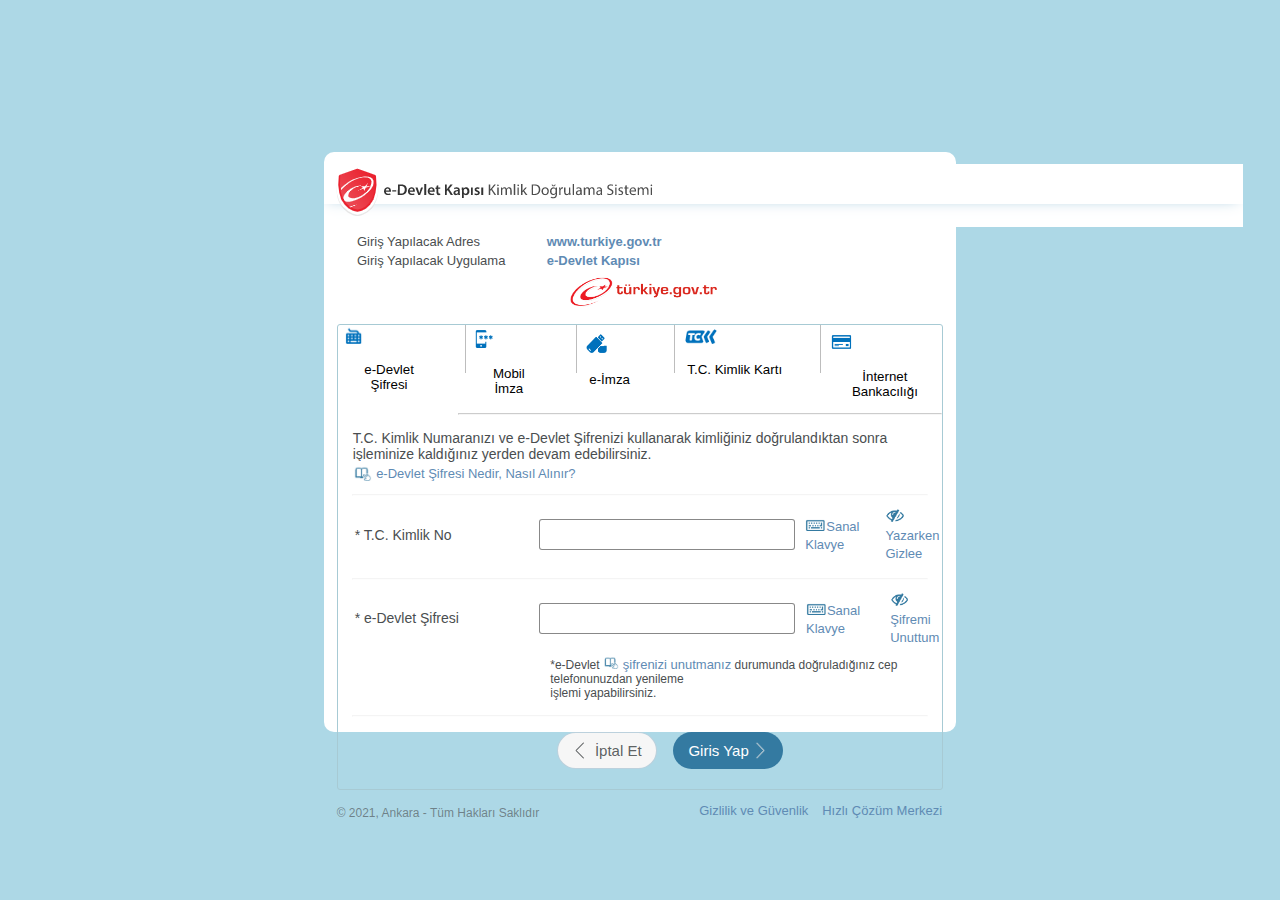
==== e-Devlet/E-Devlet.html @ a9275c67 "e devlet" ====
<!DOCTYPE html> 
<html>
    <head>
        <meta charset="utf-8">
        <title>e-Devlet Kapısı</title>
    </head>
    <style>
        body{
            background-color: lightblue;
        }
        #box{
            width: 50%;
            height: 40%;
            position: center;
            background-color:white;
            position: relative;
            left: 25%;
            transition: 0.25s;
            margin-top: 12%;
            border-radius: 10px;
            height: 580px;
        }
        /* ilk iki satır */
        #box #asd{
            margin-top: 2%;
        }
        #box div #table1{
            display: inline-block;
        }

        #box div #table1 .td1{
            text-align: left;
            padding-left: 31px;
            font-family: sans-serif;
            font-size: 13px;
            color: #4A4E50;
        }
        #box div #table1 .td2{
            text-align: left;
            font-weight:bold;
            font-family: sans-serif;
            padding-left: 10%;
            font-size: 13px;
            color: #5F8BB4;
            width: 200px;
        }
        #box div #govtr{
            padding-left: 39%;
        }
        /* dış çizgi */
        #box #body{
            margin: 2%;
            border: 1px solid rgb(167, 202, 212);
            border-radius:3px;
        }
        /* Üst giriş seçme kısmı */
        #box #body #Giris-sec{
            display: flex;
        }
        #box #body #Giris-sec .nav-item{
            margin-left: 1%;
            padding-right: 5%;
            height: 48px;
            border-right: 1px solid rgba(0, 0, 0, 0.26);
            cursor:pointer ;
        }

        #box #body #Giris-sec .nav-item .icons{
            margin-bottom: -2%;
            cursor:pointer ;
        }
        #box #body #Giris-sec .nav-item .btn1{
            background-color: rgba(173, 216, 230, 0);
            border: 0;
            cursor:pointer ;
            margin: 15px 0px;
        }
        #box #body #Giris-sec .nav-item-last{
            margin-top: 0.5%;
            cursor:pointer ;
            margin-left: 1%;
        }
        #box #body #Giris-sec .nav-item-last .btn1{
            background-color: rgba(173, 216, 230, 0);
            border: 0;
            cursor:pointer ;
            margin: 15px 0px;
        }
        /* Ortak CSS ler */
        #box #body p{
            margin-top: -0.5%;
            padding-left: 15px;
            margin-bottom: -0.1%;
            font-family: sans-serif;
            font-size: 14px;
            color: #4A4E50;
        }
        #box #body a{
            font-family: sans-serif;
            font-size: 13px;
            color: #5F8BB4;
            text-decoration: none;
        }
        .hr2{
            width: 95%;
            align-items: center;
            margin-top: 2%;
            opacity: 0.1;
        }
        #iconKitap{
            padding-left: 15px;
            margin-bottom: -0.5%;
        }
        .td3{
            font-family: sans-serif;
            padding-left: 15px;
            font-size: 14px;
            color: #4A4E50;
            width: 33%;
        }
        .td4 {
            width: 270px;
        }
        .td4 input{
            border: 1px solid rgba(0, 0, 0, 0.466);
            border-radius: 3px;
            height: 27px;
            width: 250px;
            margin-right: 50%;

        }
        .td5{
            width: 120px;
            cursor:pointer ;
        }
        .td6{
            cursor:pointer ;
        }
        .td7{
            width: 31.5%;
        }
        .td8{
            padding-left: 20px;
            font-size: 12px;
            font-family: sans-serif;
            color: #4A4E50;
        }
        .td9{
            width: 26%;
        }
        .Aciklama{
            background-color: #F7FAFC;
            border-style: dashed;
            border-width: 1px;
            border-color: solid rgba(0, 0, 0, 0.479);
            border-radius: 20px;
            margin: 3%;
        }
        .Aciklama ul li {
            padding-right: 3%;
            padding-left: 3%;
            padding-top: 1%;
            font-family: sans-serif;
            font-size: 15px;
            color: #4A4E50;
        }
        .Aciklama ul a {
            font-family: sans-serif;
            color: #0051ff;
            font-size: 15px;
        }
        /* E-Devlet Şifresi */
        #box #body #e-devletSifresi {
            display: "";
        }
        #box #body #e-devletSifresi #hr1{
            margin-top: -0.4%;
            float: right;
            width: 79.8%;
            opacity: 0.5;
        }

        /* Mobil İmza */
        #box #body #mobilImza{
            display: none;
        }

        #box #body #mobilImza #hr1{
            margin-top: -0.4%;
            float: left;
            width: 20%;
            opacity: 0.5; 
        }
        #box #body #mobilImza #hr1-2{
            margin-top: -0.4%;
            float: right;
            width: 62.1%;
            opacity: 0.5; 
        }
        #box #body #mobilImza table tr .td6{
            padding-left: 3px;
            margin-top: 20px;
            width: 400px;
            display: flex;
        }
        #box #body #mobilImza .td6 .radio{
            border: 1px solid rgba(0, 0, 0, 0.336);
            margin-right: 2%;
            height: 24px;
            padding-top: 6px;
            padding-right: 6px;
            font-size: 14px;
            font-family: sans-serif;
        }

        /* E-İmza */
        #box #body #e-imza{
            display: none;
        }
        #box #body #e-imza #hr1{
            margin-top: -0.4%;
            float: left;
            width: 37.5%;
            opacity: 0.5; 
        }
        #box #body #e-imza #hr1-2{
            margin-top: -0.4%;
            float: right;
            width: 46.5%;
            opacity: 0.5; 
        }

        #box #body #e-imza .Aciklama ul #dikkat {
            color: #dd0e0e;
        }

        /* Kimlik Kart */
        #box #body #kimlikKart{
            display: none;
        }
        #box #body #kimlikKart #hr1{
            margin-top: -0.4%;
            float: left;
            width: 53%;
            opacity: 0.5; 
        }
        #box #body #kimlikKart #hr1-2{
            margin-top: -0.4%;
            float: right;
            width: 23.5%;
            opacity: 0.5; 
        }


        /* İnternet Banka */
        #box #body #internetBanka{
            display: none;
        }
        #box #body #internetBanka #hr1{
            margin-top: -0.4%;
            float: left;
            width: 76%;
            opacity: 0.5; 
        }
        /* Butonlar */
        #box #body #buttons{
            display: flex;
            margin-left: 35%;
            padding-bottom: 2%;
        }
        #box #body #buttons #iptal{
            background-color: #F6F6F6 ;
            color: rgba(74,78,80,.9);
            border-radius: 45px;
            font-weight: 400;
            width: 100px;
            height: 37px;
            font-size: 15px;
            border: 1px rgba(52,122,161,.3) solid;
            display: flex;
            align-items: center;
            justify-content: center;
            margin:2%;
        }
        #box #body #buttons #girisYap{
            background-color: #347AA1;
            color: white;
            border-radius: 45px;
            font-weight: 400;
            width: 110px;
            height: 37px;
            font-size: 15px;
            border: 1px rgba(52,122,161,.3) solid;
            display: flex;
            align-items: center;
            justify-content: center;
            margin:2%;
        }
        /* Buton alt kısmı */
        #box #alt span{
            font-size: 12px;
            font-family: sans-serif;
            color: #4a4e509f;
            padding-left: 2%;
        }
        #box #alt{
            display: flex;
            display: inline-block;
            width: 100%;
            
        }
        #box #alt a{
            float: right;
            margin-right: 2.2%;
            text-decoration: none;
            font-family: sans-serif;
            font-size: 13px;
            color: #5F8BB4;
        }
        .banklist {
            display: flex;
            align-items: center;
            flex-wrap: wrap;
            padding-left: 3%;
            padding-right: 3%;
            justify-content: center;
        }
        .banklist  .logo{
            margin-left: 2%;
            margin-bottom: 2%;
            width: 80px;
            border: 1px solid rgba(0, 0, 0, 0.164);
            height: 45px;
            padding: 1%;
            display: flex;
            align-items: center;
            justify-content: center;
        }
    </style>
    <body >
        <div id="box">
            <img src="asd.PNG" alt="" id="asd">
            <div >
                <table id="table1">
                    <tr>
                        <td class="td1">
                            Giriş Yapılacak Adres
                        </td>
                        <td class="td2">
                            www.turkiye.gov.tr
                        </td>
                    </tr>
                    <tr>
                        <td class="td1">
                             Giriş Yapılacak Uygulama
                            
                        </td >
                        <td class="td2">
                            e-Devlet Kapısı
                        </td>
                    </tr>
                </table>
                <img src="govtr.png" alt="" height="32px" width="150" id="govtr">
                
            </div>
            
            <div id="body">
                <div id="Giris-sec">
                    <div class="nav-item" onclick="edevlet()">
                        <img class="icons" src="klavye.PNG" alt="" height="19px">
                        <button class="btn1" >e-Devlet Şifresi</button>
                    </div>
                    <div class="nav-item" onclick="mobilImza()">
                        <img class="icons" src="telefon.PNG" alt="" height="23px">
                        <button class="btn1">Mobil İmza</button>
                    </div>
                    <div class="nav-item" onclick="eimza()">
                        <img class="icons" src="usb.PNG" alt="" height="28px">
                        <button class="btn1">e-İmza</button>
                    </div>
                    <div class="nav-item" onclick="kimlikKart()">
                        <img class="icons" src="tc.PNG" alt="" height="19px">
                        <button class="btn1">T.C. Kimlik Kartı</button>
                    </div>
                    <div class="nav-item-last" onclick="internetBanka()">
                        <img class="icons" src="kart.PNG" alt="" height="21px">
                        <button class="btn1">İnternet Bankacılığı</button>
                    </div>
                </div>
                <div id="e-devletSifresi">
                    <div>
                        <hr id="hr1">
                        <br>
                    </div>
                    <p>T.C. Kimlik Numaranızı ve e-Devlet Şifrenizi kullanarak kimliğiniz doğrulandıktan sonra işleminize kaldığınız yerden devam edebilirsiniz.</p>
                    <img src="kitap.PNG" alt="" height="20px" id="iconKitap">
                    <a >e-Devlet Şifresi Nedir, Nasıl Alınır?</a>
                    <br><hr class="hr2">
                    <table>
                        <tr>
                            <td class="td3">
                                * T.C. Kimlik No
                            </td>
                            <td class="td4">
                                <input type="text" class="gizle1">
                            </td>
                            <td class="td5">
                                <a ><img src="keyboard.PNG" alt=""  height="15px">Sanal Klavye</a>
                            </td>
                            <td class="td6">
                                <a onclick="gizle1()"><img src="gizle.PNG" alt=""  height="15px">Yazarken Gizlee </a>
                            </td>
                        </tr>
                    </table>
                    <hr class="hr2">
                    <table>
                        <tr>
                            <td class="td3">
                                * e-Devlet Şifresi
                            </td>
                            <td class="td4">
                                <input type="text">
                            </td>
                            <td class="td5">
                                <a ><img src="keyboard.PNG" alt=""  height="15px">Sanal Klavye</a>
                            </td>
                            <td class="td6">
                                <a ><img src="gizle.PNG" alt=""  height="15px">Şifremi Unuttum</a>
                            </td>
                        </tr>
                    </table>
                    <table>
                        <tr>
                            <td class="td7"></td>
                            <td class="td8">*e-Devlet <img src="kitap.PNG" alt="" height="17px"> <a >şifrenizi unutmanız</a>  durumunda doğruladığınız cep telefonunuzdan yenileme <br>
                                 işlemi yapabilirsiniz.</td>
                        </tr>
                    </table>
                </div>
                <div id="mobilImza">
                    <div>
                        <hr id="hr1">
                        <hr id="hr1-2">
                        <br>
                    </div>
                    <p>Cep telefonunuz ve hattınıza kayıtlı mobil imzanız ile kimliğiniz doğrulandıktan sonra işleminize kaldığınız yerden devam edebilirsiniz. Eğer 
                        farklı bir yöntem ile kimlik doğrulaması yapmak istiyorsanız, yukarıda bulunan diğer 
                        seçenekleri kullanarak da sisteme giriş yapabilirsiniz.</p>
                    <img src="kitap.PNG" alt="" height="20px" id="iconKitap">
                    <a >Mobil İmza Nedir, Nasıl Alınır?</a>
                    <br><hr class="hr2">
                    <table>
                        <tr>
                            <td class="td3">
                                * T.C. Kimlik No
                            </td>
                            <td class="td4">
                                <input type="text" class="gizle2">
                            </td>
                            <td class="td5">
                                <a onclick="gizle2()"><img src="gizle.PNG" alt=""  height="15px"> Yazarken Gizle</a>
                            </td>
                        </tr>
                    </table>
                    <hr class="hr2">
                    <table>
                        <tr>
                            <td class="td3">
                                * e-Devlet Şifresi
                            </td>
                            <td class="td4">
                                <input type="text">
                            </td>
                            <td class="td5"> </td>
                        </tr>
                    </table>
                    <table>
                        <tr>
                            <td class="td9"></td>
                            <td class="td8">Mobil imzanın tanımlı olduğu,10 haneli cep telefonu numaranızı giriniz <b>Örn</b>:5XXXXXXXXX</td>
                        </tr>
                    </table>
                    <hr class="hr2">
                    <table>
                        <tr>
                            <td class="td3">* GSM Operatörünüz</td>
                            <td class="td6">
                                <div class="radio">
                                    <input type="radio" >
                                    <label >Türk Telekom</label>
                                </div>
                                <div class="radio">
                                    <input type="radio" >
                                    <label >Turkcell</label>
                                </div>
                                <div class="radio">
                                    <input type="radio" >
                                    <label >Vodafone</label>
                                </div>
                            </td>
                        </tr>
                        <tr>
                            <td class="td3"></td>
                            <td class=td8> Hattınızın hizmet aldığı GSM operatörünü seçiniz.</td>
                        </tr>
                    </table>
                </div>
                <div id="e-imza">
                    <div>
                        <hr id="hr1">
                        <hr id="hr1-2">
                        <br>
                    </div>
                    <p>Elektronik İmzanız ile eşleşen kimlik numaranızı girdikten sonra işleminize devam edebilirsiniz. Eğer farklı bir yöntem ile kimlik doğrulaması
                         yapmak istiyorsanız, yukarıda bulunan diğer seçenekleri kullanarak da sisteme giriş yapabilirsiniz.
                        seçenekleri kullanarak da sisteme giriş yapabilirsiniz.</p><br>
                    <img src="kitap.PNG" alt="" height="20px" id="iconKitap">
                    <a >Elektronik İmza Nedir, Nasıl Alınır?</a><br><br>
                    <img src="kitap.PNG" alt="" height="20px" id="iconKitap">
                    <a >E-İmza Uygulaması ile Nasıl Giriş Yapılır?</a>

                    <br><hr class="hr2">
                    <div class="Aciklama">
                        <ul>
                            <li>Aşağıdaki alana kimlik numaranızı yazınız.</li>
                            <li>Masaüstünüzde bulunan e-imza uygulamasını açınız ve ekrandaki işlem kodunu giriniz. ( e-Devlet Kapısı e-İmza 
                                Uygulaması'nı bilgisayarınıza indirmelisiniz. Uygulamayı indirmek için <a href="">tıklayınız</a>. Daha önce indirdiyseniz tekrar 
                                indirmenize gerek yoktur.)</li>
                            <li id="dikkat">Eğer uygulamayı indirmede sorun yaşıyor ya da bağlantı hatası alıyorsanız linkteki dosyayı indiriniz. Dosyayı indirmek için <a href="">tıklayınız.</a> </li>
                            <li>İmzalama işlemini gerçekleştiriniz.</li>
                        </ul>
                    </div>
                    <table>
                        <tr>
                            <td class="td3">
                                * T.C. Kimlik No
                            </td>
                            <td class="td4">
                                <input type="text" class="gizle3">
                            </td>
                            <td class="td5">
                                <a onclick="gizle3()"><img src="gizle.PNG" alt=""  height="15px"> Yazarken Gizle</a>
                            </td>
                        </tr>
                    </table>
                </div>
                <div id="kimlikKart">
                    <div>
                        <hr id="hr1">
                        <hr id="hr1-2">
                        <br>
                    </div>
                    <p>Kimlik numaranızı girdikten sonra işleminize devam edebilirsiniz. Eğer farklı bir yöntem ile kimlik doğrulaması yapmak istiyorsanız, yukarıda
                         bulunan diğer seçenekleri kullanarak da sisteme giriş yapabilirsiniz.</p>
                    <img src="kitap.PNG" alt="" height="20px" id="iconKitap">
                    <a >Elektronik İmza Nedir, Nasıl Alınır?</a>

                    <hr class="hr2">
                    <div class="Aciklama">
                        <ul>
                            <li>Aşağıdaki alana kimlik numaranızı yazınız.</li>
                            <li>Masaüstünüzde bulunan Kimlik Kartı uygulamasını açınız ve ekrandaki işlem kodunu giriniz. ( e-Devlet Kapısı Kimlik Kartı
                                Uygulaması'nı bilgisayarınıza indirmelisiniz. Uygulamayı indirmek için <a href="">tıklayınız</a>. Daha önce indirdiyseniz tekrar 
                                indirmenize gerek yoktur.)</li>
                            <li>Kimlik kartı doğrulama işlemini gerçekleştiriniz.</li>
                        </ul>
                    </div>
                    <table>
                        <tr>
                            <td class="td3">
                                * T.C. Kimlik No
                            </td>
                            <td class="td4">
                                <input type="text" class="gizle4">
                            </td>
                            <td class="td5">
                                <a onclick="gizle4()"><img src="gizle.PNG" alt=""  height="15px"> Yazarken Gizle</a>
                            </td>
                        </tr>
                    </table>
                </div>
                <div id="internetBanka">
                    <div>
                        <hr id="hr1">
                        <br>
                    </div>
                    <p >Aşağıdaki bankaların İnternet şubeleri aracılığı ile başka bir şifreye ihtiyaç duymadan, güvenli bir şekilde e-Devlet Kapısı'na giriş yapabilirsiniz. 
                        Bunun için aşağıdaki listeden İnternet bankacılığı kullanıcı hesabınız bulunan bankayı seçmeniz ve İnternet bankacılığı kullanıcı bilgileriniz ile 
                        giriş yapmanız yeterlidir.</p>

                    <hr class="hr2">
                    <div class="banklist">
                        <div class="logo">
                            <img src="https://cdn.e-devlet.gov.tr/themes/ankara/images/logos/external/0046.png" width="64px">
                        </div>
                        <div class="logo">
                            <img src="https://cdn.e-devlet.gov.tr/themes/ankara/images/logos/external/0203.png" width="64px">
                        </div>
                        <div class="logo">
                            <img src="https://cdn.e-devlet.gov.tr/themes/ankara/images/logos/external/0135.png" width="64px">
                        </div>
                        <div class="logo">
                            <img src="https://cdn.e-devlet.gov.tr/themes/ankara/images/logos/external/0125.png" width="64px">
                        </div>
                        <div class="logo">
                            <img src="https://cdn.e-devlet.gov.tr/themes/ankara/images/logos/external/0134.png" width="64px">
                        </div>
                        <div class="logo">
                            <img src="https://cdn.e-devlet.gov.tr/themes/ankara/images/logos/external/0211.png" width="64px">
                        </div>
                        <div class="logo">
                            <img src="https://cdn.e-devlet.gov.tr/themes/ankara/images/logos/external/0103.png" width="64px">
                        </div> <br>

                        <div class="logo">
                            <img src="https://cdn.e-devlet.gov.tr/themes/ankara/images/logos/external/0111.png" width="64px">
                        </div>
                        <div class="logo">
                            <img src="https://cdn.e-devlet.gov.tr/themes/ankara/images/logos/external/0062.png" width="64px">
                        </div>
                        <div class="logo">
                            <img src="https://cdn.e-devlet.gov.tr/themes/ankara/images/logos/external/0012.png" width="64px">
                        </div>
                        <div class="logo">
                            <img src="https://cdn.e-devlet.gov.tr/themes/ankara/images/logos/external/0123.png" width="64px">
                        </div>
                        <div class="logo">
                            <img src="https://cdn.e-devlet.gov.tr/themes/ankara/images/logos/external/0099.png" width="64px">
                        </div>
                        <div class="logo">
                            <img src="https://cdn.e-devlet.gov.tr/themes/ankara/images/logos/external/0205.png" width="64px">
                        </div>
                        <div class="logo">
                            <img src="https://cdn.e-devlet.gov.tr/themes/ankara/images/logos/external/0146.png" width="64px">
                        </div> <br>

                        <div class="logo">
                            <img src="https://cdn.e-devlet.gov.tr/themes/ankara/images/logos/external/0059.png" width="64px">
                        </div>
                        <div class="logo">
                            <img src="https://cdn.e-devlet.gov.tr/themes/ankara/images/logos/external/0032.png" width="64px">
                        </div>
                        <div class="logo">
                            <img src="https://cdn.e-devlet.gov.tr/themes/ankara/images/logos/external/0206.png" width="64px">
                        </div>
                        <div class="logo">
                            <img src="https://cdn.e-devlet.gov.tr/themes/ankara/images/logos/external/0064.png" width="64px">
                        </div>
                        <div class="logo">
                            <img src="https://cdn.e-devlet.gov.tr/themes/ankara/images/logos/external/0015.png" width="64px">
                        </div>
                        <div class="logo">
                            <img src="https://cdn.e-devlet.gov.tr/themes/ankara/images/logos/external/0210.png" width="64px">
                        </div>
                        <div class="logo">
                            <img src="https://cdn.e-devlet.gov.tr/themes/ankara/images/logos/external/0067.png" width="64px">
                        </div> <br>

                        <div class="logo">
                            <img src="https://cdn.e-devlet.gov.tr/themes/ankara/images/logos/external/0010.png" width="64px">
                        </div>
                        <div class="logo">
                            <img src="https://cdn.e-devlet.gov.tr/themes/ankara/images/logos/external/0209.png" width="64px">
                        </div>
                    </div>   
                </div>
                <hr class="hr2">
            <div id="buttons"> 
                    
                <button id="iptal"> <img src="arrowl.png" alt="" height="17px" >İptal Et</button>
                <button id="girisYap"> Giris Yap <img src="arrowr.png" alt="" height="17px"></button>
            </div>
            </div>
            <div id="alt">
                <span>© 2021, Ankara - Tüm Hakları Saklıdır</span>
                <a >Hızlı Çözüm Merkezi</a>
                <a >Gizlilik ve Güvenlik</a>
            </div>
        </div>

        <script>
            function edevlet(){
                document.querySelector('#e-devletSifresi').style.display="block";
                document.querySelector('#kimlikKart').style.display="none";
                document.querySelector('#buttons').style.display="";
                document.querySelector('#internetBanka').style.display="none";
                document.querySelector('#mobilImza').style.display="none";
                document.querySelector('#e-imza').style.display="none";
                document.querySelector('#box').style.height="580px";
                document.querySelector('#box').style.marginTop="12%";

            }
            function mobilImza(){
                document.querySelector('#mobilImza').style.display="block";
                document.querySelector('#internetBanka').style.display="none";
                document.querySelector('#buttons').style.display="";
                document.querySelector('#kimlikKart').style.display="none";
                document.querySelector('#e-imza').style.display="none";
                document.querySelector('#e-devletSifresi').style.display="none";
                document.querySelector('#box').style.height="675px";
                document.querySelector('#box').style.marginTop="10%";
            }
            function eimza(){
                document.querySelector('#e-imza').style.display="block";
                document.querySelector('#internetBanka').style.display="none";
                document.querySelector('#buttons').style.display="";
                document.querySelector('#mobilImza').style.display="none";
                document.querySelector('#kimlikKart').style.display="none";
                document.querySelector('#e-devletSifresi').style.display="none";
                document.querySelector('#box').style.height="790px";
                document.querySelector('#box').style.marginTop="5%";
            }
            function kimlikKart(){
                document.querySelector('#kimlikKart').style.display="block";
                document.querySelector('#internetBanka').style.display="none";
                document.querySelector('#buttons').style.display="";
                document.querySelector('#e-imza').style.display="none";
                document.querySelector('#mobilImza').style.display="none";
                document.querySelector('#e-devletSifresi').style.display="none";
                document.querySelector('#box').style.height="680px";
                document.querySelector('#box').style.marginTop="10%";
            }
            function internetBanka(){
                document.querySelector('#internetBanka').style.display="block";
                document.querySelector('#buttons').style.display="none";
                document.querySelector('#kimlikKart').style.display="none";
                document.querySelector('#e-imza').style.display="none";
                document.querySelector('#mobilImza').style.display="none";
                document.querySelector('#e-devletSifresi').style.display="none";
                document.querySelector('#box').style.height="690px";
                document.querySelector('#box').style.marginTop="10%";
            }
            function gizle1(){
                document.querySelector('.gizle1').type="password";
            }
            function gizle2(){
                document.querySelector('.gizle2').type="password";
            }
            function gizle3(){
                document.querySelector('.gizle3').type="password";
            }
            function gizle4(){
                document.querySelector('.gizle4').type="password";
            }
            function gizle5(){
                document.querySelector('.gizle5').type="password";
            }
        </script>
    </body>
</html>
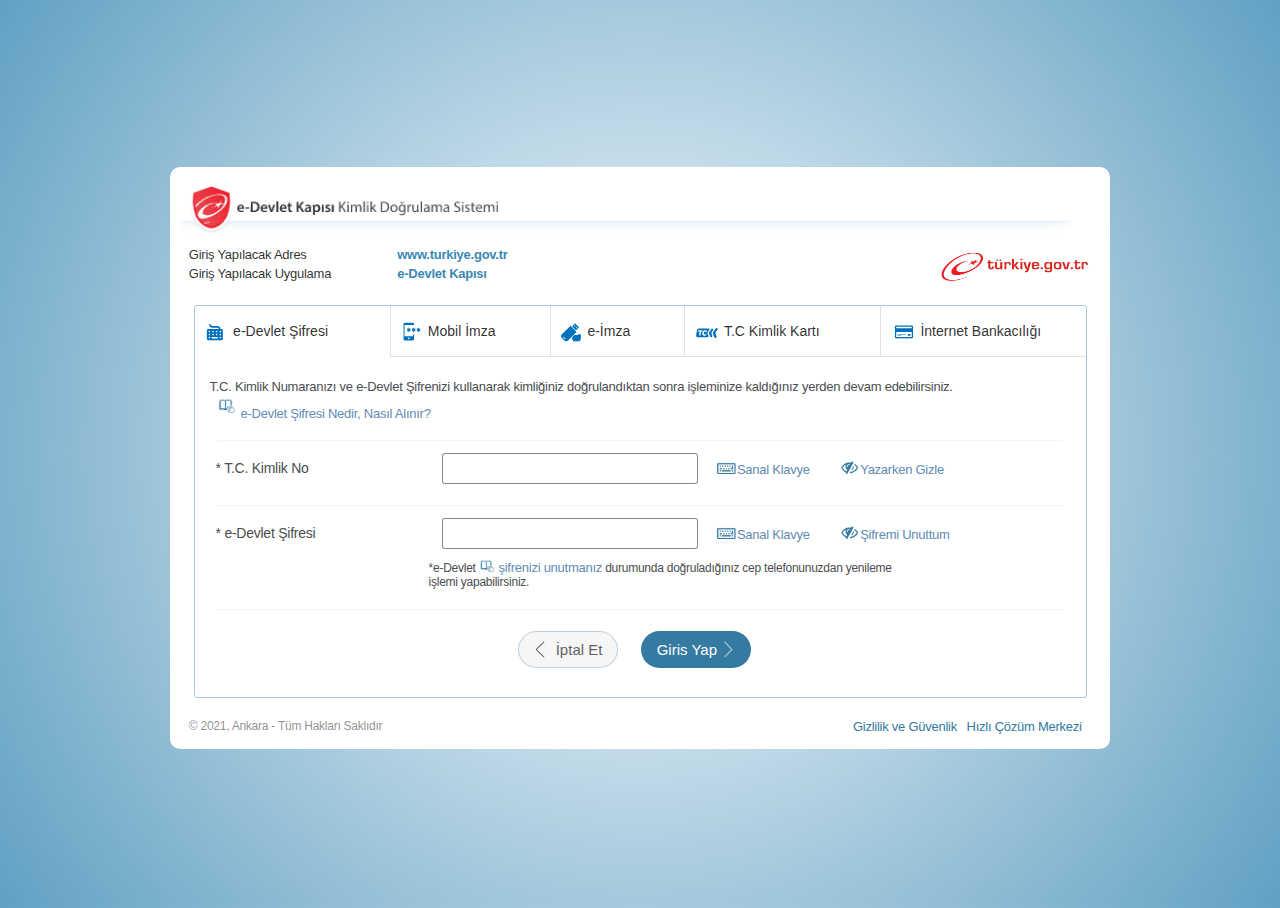
==== commit 072d4904: "S" ====
--- a/e-Devlet/E-Devlet.html
+++ b/e-Devlet/E-Devlet.html
@@ -3,100 +3,171 @@
     <head>
         <meta charset="utf-8">
         <title>e-Devlet Kapısı</title>
+        <link href="https://cdn.jsdelivr.net/npm/bootstrap@5.0.2/dist/css/bootstrap.min.css" rel="stylesheet" integrity="sha384-EVSTQN3/azprG1Anm3QDgpJLIm9Nao0Yz1ztcQTwFspd3yD65VohhpuuCOmLASjC" crossorigin="anonymous">
+        <script src="https://cdn.jsdelivr.net/npm/bootstrap@5.0.2/dist/js/bootstrap.bundle.min.js" integrity="sha384-MrcW6ZMFYlzcLA8Nl+NtUVF0sA7MsXsP1UyJoMp4YLEuNSfAP+JcXn/tWtIaxVXM" crossorigin="anonymous"></script>
+        <script src="https://cdn.jsdelivr.net/npm/bootstrap@5.0.2/dist/js/bootstrap.min.js" integrity="sha384-cVKIPhGWiC2Al4u+LWgxfKTRIcfu0JTxR+EQDz/bgldoEyl4H0zUF0QKbrJ0EcQF" crossorigin="anonymous"></script>
+        <script src="https://cdn.jsdelivr.net/npm/@popperjs/core@2.9.2/dist/umd/popper.min.js" integrity="sha384-IQsoLXl5PILFhosVNubq5LC7Qb9DXgDA9i+tQ8Zj3iwWAwPtgFTxbJ8NT4GN1R8p" crossorigin="anonymous"></script>
+        <script src="https://code.jquery.com/jquery-3.6.0.min.js" integrity="sha256-/xUj+3OJU5yExlq6GSYGSHk7tPXikynS7ogEvDej/m4=" crossorigin="anonymous"></script>
     </head>
     <style>
+        html{
+            height: 100%;
+            font-family: 'Open Sans',sans-serif;
+        }
+
         body{
-            background-color: lightblue;
-        }
+            background: radial-gradient(circle farthest-corner at center,rgba(58,137,180,0) 0,rgba(58,137,180,.8) 100%),#FFF;
+            height: 100%;
+            display: flex;
+            justify-content: center;
+            align-items: center;
+            text-rendering: optimizeLegibility;
+            text-shadow: rgb(0 0 0 / 1%) 0 0 1px;
+            font-family: 'Open Sans',sans-serif;
+            letter-spacing: -.25px;
+         }
         #box{
-            width: 50%;
-            height: 40%;
-            position: center;
+            width: 940px;
             background-color:white;
-            position: relative;
-            left: 25%;
-            transition: 0.25s;
-            margin-top: 12%;
             border-radius: 10px;
-            height: 580px;
         }
         /* ilk iki satır */
         #box #asd{
-            margin-top: 2%;
-        }
-        #box div #table1{
-            display: inline-block;
-        }
-
-        #box div #table1 .td1{
-            text-align: left;
-            padding-left: 31px;
-            font-family: sans-serif;
+            width: 95%;
+            margin: 1.5% 2% 0% 1%;
+        }
+        #box #header {
+            margin: 0 2% 2% 2%;
+            display: flex;
+            justify-content: space-between;
+            align-items: center;
+        }
+        #box #header dl{
             font-size: 13px;
-            color: #4A4E50;
-        }
-        #box div #table1 .td2{
-            text-align: left;
-            font-weight:bold;
-            font-family: sans-serif;
-            padding-left: 10%;
+            margin: 0;
+            width: 70%;
+            
+        }
+        #box #header dl dt{
+            border: none;
+            margin: 0;
+            padding: 0;
+            list-style: none;
+            display: block;
+            -webkit-box-sizing: border-box;
+            box-sizing: border-box;
             font-size: 13px;
-            color: #5F8BB4;
-            width: 200px;
-        }
-        #box div #govtr{
-            padding-left: 39%;
+            color: rgba(0, 0, 0, 0.822);
+            white-space: nowrap;
+            overflow: hidden;
+            -o-text-overflow: ellipsis;
+            text-overflow: ellipsis;
+            float: left;
+            width: 33%;
+            font-weight:normal;
+        }
+        #box #header dl dd{
+            font-family: 'Open Sans',sans-serif;
+            border: none;
+            margin: 0;
+            padding: 0;
+            font-weight: 550;
+            list-style: none;
+            display: block;
+            -webkit-box-sizing: border-box;
+            box-sizing: border-box;
+            height: 1.5em;
+            float: left;
+            width: 66%;
+            color: #3a89b4;
+        }
+        #box #header dl dd a{
+            color: #3a89b4;
+            text-decoration: none;
+
+        }
+        #box #header #govtr{
+            float: right;
         }
         /* dış çizgi */
         #box #body{
-            margin: 2%;
+            margin: 2% 2.5% 0.75% 2.5%;
             border: 1px solid rgb(167, 202, 212);
             border-radius:3px;
         }
         /* Üst giriş seçme kısmı */
         #box #body #Giris-sec{
             display: flex;
-        }
-        #box #body #Giris-sec .nav-item{
-            margin-left: 1%;
-            padding-right: 5%;
-            height: 48px;
-            border-right: 1px solid rgba(0, 0, 0, 0.26);
-            cursor:pointer ;
-        }
-
-        #box #body #Giris-sec .nav-item .icons{
-            margin-bottom: -2%;
-            cursor:pointer ;
-        }
-        #box #body #Giris-sec .nav-item .btn1{
-            background-color: rgba(173, 216, 230, 0);
-            border: 0;
-            cursor:pointer ;
-            margin: 15px 0px;
-        }
-        #box #body #Giris-sec .nav-item-last{
-            margin-top: 0.5%;
-            cursor:pointer ;
-            margin-left: 1%;
-        }
-        #box #body #Giris-sec .nav-item-last .btn1{
-            background-color: rgba(173, 216, 230, 0);
-            border: 0;
-            cursor:pointer ;
-            margin: 15px 0px;
+            width: 100%;
+            margin-bottom: 3%;
+        }
+        #box #body #Giris-sec div{
+            width: calc(100% / 5);
+            border-right: 1px solid rgba(0, 0, 0, 0.116);
+            border-bottom: 1px solid rgba(0, 0, 0, 0.116);
+            padding: 1% 0;
+            font-style: inherit;
+            cursor: pointer;
+        }
+
+        #box #body #Giris-sec .password{
+            width: 22%;
+            border-bottom: none;
+        }
+        #box #body #Giris-sec .signature{
+            width: 18%;
+        }
+        #box #body #Giris-sec .e-signature{
+            width: 15%;
+        }
+        #box #body #Giris-sec .tc{
+            width: 22%;
+        }
+        #box #body #Giris-sec .bank{
+            width: 23%;
+            border-right: none;
+        }
+        #box #body #Giris-sec div button{
+            padding: 0 0 0 4%;
+            border: none;
+            background-color: transparent;
+            cursor: pointer;
+
+        }
+        #box #body #Giris-sec span{
+            font-family: 'Open Sans',sans-serif;
+            font-size: 14px;
+            color: rgba(0, 0, 0, 0.822);
+            display: block;
+            padding: .60em .66em .60em 2.2em;
+            background-size: 2em auto;
+            background-repeat: no-repeat;
+            background-image: url(auth-methods.20.svg);
+        }
+        #box #body #Giris-sec .imgpassword{
+            background-position: left 10px;
+        }
+        #box #body #Giris-sec .mbutton{
+            background-position: 1px -36px;
+        }
+        #box #body #Giris-sec .ebutton{
+            background-position: left -79px;
+        }
+        #box #body #Giris-sec .kbutton{
+            background-position: left -126px;
+        }
+        #box #body #Giris-sec .ibutton{
+            background-position: left -171px;
         }
         /* Ortak CSS ler */
         #box #body p{
+            font-size: 13px;
             margin-top: -0.5%;
             padding-left: 15px;
             margin-bottom: -0.1%;
-            font-family: sans-serif;
-            font-size: 14px;
             color: #4A4E50;
         }
         #box #body a{
-            font-family: sans-serif;
             font-size: 13px;
             color: #5F8BB4;
             text-decoration: none;
@@ -108,17 +179,16 @@
             opacity: 0.1;
         }
         #iconKitap{
-            padding-left: 15px;
-            margin-bottom: -0.5%;
+            padding-left: 2.5%;
+            margin-bottom: 0.5%;
         }
         .td3{
-            font-family: sans-serif;
-            padding-left: 15px;
+            padding-left: 2.5%;
             font-size: 14px;
             color: #4A4E50;
-            width: 33%;
-        }
-        .td4 {
+            width: 32%;
+        }
+        .td4{
             width: 270px;
         }
         .td4 input{
@@ -126,8 +196,6 @@
             border-radius: 3px;
             height: 27px;
             width: 250px;
-            margin-right: 50%;
-
         }
         .td5{
             width: 120px;
@@ -135,18 +203,17 @@
         }
         .td6{
             cursor:pointer ;
+            width: 16%;
         }
         .td7{
-            width: 31.5%;
+            width: 33%;
         }
         .td8{
-            padding-left: 20px;
             font-size: 12px;
-            font-family: sans-serif;
             color: #4A4E50;
         }
         .td9{
-            width: 26%;
+            width: 28%;
         }
         .Aciklama{
             background-color: #F7FAFC;
@@ -157,17 +224,18 @@
             margin: 3%;
         }
         .Aciklama ul li {
+            font-family: 'Open Sans',sans-serif;
+            font-size: 13px;
             padding-right: 3%;
             padding-left: 3%;
             padding-top: 1%;
-            font-family: sans-serif;
             font-size: 15px;
             color: #4A4E50;
         }
-        .Aciklama ul a {
-            font-family: sans-serif;
+        .Aciklama ul u {
             color: #0051ff;
             font-size: 15px;
+            cursor: pointer;
         }
         /* E-Devlet Şifresi */
         #box #body #e-devletSifresi {
@@ -206,11 +274,11 @@
         #box #body #mobilImza .td6 .radio{
             border: 1px solid rgba(0, 0, 0, 0.336);
             margin-right: 2%;
-            height: 24px;
-            padding-top: 6px;
-            padding-right: 6px;
+            height: 35px;
+            padding: 1.5%;
             font-size: 14px;
-            font-family: sans-serif;
+            border: 1px solid rgba(0, 0, 0, 0.089);
+            border-radius: 3px;
         }
 
         /* E-İmza */
@@ -281,41 +349,57 @@
             align-items: center;
             justify-content: center;
             margin:2%;
+            cursor: pointer;
+        }
+        #box #body #buttons #iptal:hover{
+            background-color: #fafafa ;
         }
         #box #body #buttons #girisYap{
             background-color: #347AA1;
-            color: white;
             border-radius: 45px;
-            font-weight: 400;
             width: 110px;
             height: 37px;
-            font-size: 15px;
             border: 1px rgba(52,122,161,.3) solid;
             display: flex;
             align-items: center;
             justify-content: center;
             margin:2%;
+            cursor: pointer;
+        }
+        #box #body #buttons #girisYap #giris{
+            padding: 0;
+            margin: 0;
+            color: white;
+            font-size: 15px;
+            color: white;
+            font-weight: 400;
+        }
+        #box #body #buttons #girisYap:hover{
+            background-color: #3c87af;
         }
         /* Buton alt kısmı */
-        #box #alt span{
+        #box #alt p{
+            width: 50%;
+            margin: 0;
             font-size: 12px;
-            font-family: sans-serif;
             color: #4a4e509f;
-            padding-left: 2%;
         }
         #box #alt{
             display: flex;
-            display: inline-block;
             width: 100%;
-            
+            padding: 1.5% 0;
+            justify-content: center;
+        }
+        #box #alt #links{
+            float: right;
+            width: 46%;
         }
         #box #alt a{
             float: right;
             margin-right: 2.2%;
             text-decoration: none;
-            font-family: sans-serif;
             font-size: 13px;
-            color: #5F8BB4;
+            color: #347aa1;
         }
         .banklist {
             display: flex;
@@ -328,74 +412,119 @@
         .banklist  .logo{
             margin-left: 2%;
             margin-bottom: 2%;
-            width: 80px;
-            border: 1px solid rgba(0, 0, 0, 0.164);
-            height: 45px;
+            width: 100px;
+            border: 1px solid rgba(0, 0, 0, 0.096);
+            border-radius: 5px;
+            height: 65px;
             padding: 1%;
             display: flex;
             align-items: center;
             justify-content: center;
         }
+        .banklist  .logo:hover{
+            border: 1px solid black;
+        }
+        /* 
+            MODALS
+        */
+        #modals #close{
+            float: right;
+            cursor: pointer;
+            opacity: 0.8;
+        }
+        #modals .modelBody{
+            font-size: 14px;
+        }
+        #modals .modelHeader a{
+            font-size: 18px;
+            color: #3c87af;
+            font-weight: bold;
+            margin: 1% 0 2% 0;
+        }
+        #modals .modelBody u{
+            color: #8300EF;
+        }
+        #modals .modelHeader{
+            margin: 1% 0 2% 0;
+        }
+        #modals .modelBody p{
+            margin:1% 1% 1% 0;
+        }
+        #modals #kapat{
+            float: right;
+            background-color: #347AA1;
+            border-radius: 45px;
+            width: 80px;
+            height: 37px;
+            border: 1px rgba(52,122,161,.3) solid;
+            display: flex;
+            align-items: center;
+            justify-content: center;
+            margin:2% 2% 1% 2%;
+            cursor: pointer;
+            font-size: 15px;
+            color: white;
+            font-weight: 400;
+        }
+        #modals #kapat:hover{
+            background-color: #3c87af;
+        }
     </style>
     <body >
         <div id="box">
             <img src="asd.PNG" alt="" id="asd">
-            <div >
-                <table id="table1">
-                    <tr>
-                        <td class="td1">
-                            Giriş Yapılacak Adres
-                        </td>
-                        <td class="td2">
-                            www.turkiye.gov.tr
-                        </td>
-                    </tr>
-                    <tr>
-                        <td class="td1">
-                             Giriş Yapılacak Uygulama
-                            
-                        </td >
-                        <td class="td2">
-                            e-Devlet Kapısı
-                        </td>
-                    </tr>
-                </table>
+            <div id="header">
+                    <dl>
+                        <dt>Giriş Yapılacak Adres</dt>
+                        <dd><a href="www.turkiye.gov.tr">www.turkiye.gov.tr</a></dd>
+                        <dt>Giriş Yapılacak Uygulama</dt>
+                        <dd><a title="e-Devlet Kapısı">e-Devlet Kapısı</a></dd>
+                    </dl>
                 <img src="govtr.png" alt="" height="32px" width="150" id="govtr">
                 
             </div>
             
             <div id="body">
-                <div id="Giris-sec">
-                    <div class="nav-item" onclick="edevlet()">
-                        <img class="icons" src="klavye.PNG" alt="" height="19px">
-                        <button class="btn1" >e-Devlet Şifresi</button>
-                    </div>
-                    <div class="nav-item" onclick="mobilImza()">
-                        <img class="icons" src="telefon.PNG" alt="" height="23px">
-                        <button class="btn1">Mobil İmza</button>
-                    </div>
-                    <div class="nav-item" onclick="eimza()">
-                        <img class="icons" src="usb.PNG" alt="" height="28px">
-                        <button class="btn1">e-İmza</button>
-                    </div>
-                    <div class="nav-item" onclick="kimlikKart()">
-                        <img class="icons" src="tc.PNG" alt="" height="19px">
-                        <button class="btn1">T.C. Kimlik Kartı</button>
-                    </div>
-                    <div class="nav-item-last" onclick="internetBanka()">
-                        <img class="icons" src="kart.PNG" alt="" height="21px">
-                        <button class="btn1">İnternet Bankacılığı</button>
+                <div id="Giris-sec" >
+                    <div class="password" onclick="edevlet()">
+                        <button>
+                            <span class="imgpassword">e-Devlet Şifresi</span>
+                        </button>
+                    </div>
+
+                    <div class="signature" onclick="mobilImza()">
+                        <button>
+                            <span class="mbutton">Mobil İmza</span></a>
+
+                        </button>
+                    </div>
+
+                    <div class="e-signature" onclick="eimza()">
+                        <button>
+                            <span class="ebutton"> e-İmza</span></a>
+                        </button>
+                    </div>
+
+                    <div class="tc" onclick="kimlikKart()">
+                        <button>
+                            <span class="kbutton">T.C Kimlik Kartı</span></a>
+                        </button>
+                    </div>
+
+                    <div class="bank" onclick="internetBanka()">
+                        <button>
+                            <span class="ibutton">İnternet Bankacılığı</span></a>
+                        </button>
                     </div>
                 </div>
                 <div id="e-devletSifresi">
-                    <div>
-                        <hr id="hr1">
-                        <br>
-                    </div>
+
                     <p>T.C. Kimlik Numaranızı ve e-Devlet Şifrenizi kullanarak kimliğiniz doğrulandıktan sonra işleminize kaldığınız yerden devam edebilirsiniz.</p>
-                    <img src="kitap.PNG" alt="" height="20px" id="iconKitap">
-                    <a >e-Devlet Şifresi Nedir, Nasıl Alınır?</a>
-                    <br><hr class="hr2">
+                    <span data-bs-toggle="modal" data-bs-target="#modalE-devlet" style="cursor: pointer;">
+                        <img src="kitap.PNG" alt="" height="20px" id="iconKitap">
+                        <a >e-Devlet Şifresi Nedir, Nasıl Alınır?</a>  
+                    </span>
+                    <hr class="hr2">
                     <table>
                         <tr>
                             <td class="td3">
@@ -408,7 +537,7 @@
                                 <a ><img src="keyboard.PNG" alt=""  height="15px">Sanal Klavye</a>
                             </td>
                             <td class="td6">
-                                <a onclick="gizle1()"><img src="gizle.PNG" alt=""  height="15px">Yazarken Gizlee </a>
+                                <a onclick="gizle1()"><img src="gizle.PNG" alt=""  height="15px">Yazarken Gizle </a>
                             </td>
                         </tr>
                     </table>
@@ -419,7 +548,7 @@
                                 * e-Devlet Şifresi
                             </td>
                             <td class="td4">
-                                <input type="text">
+                                <input type="password">
                             </td>
                             <td class="td5">
                                 <a ><img src="keyboard.PNG" alt=""  height="15px">Sanal Klavye</a>
@@ -432,22 +561,22 @@
                     <table>
                         <tr>
                             <td class="td7"></td>
-                            <td class="td8">*e-Devlet <img src="kitap.PNG" alt="" height="17px"> <a >şifrenizi unutmanız</a>  durumunda doğruladığınız cep telefonunuzdan yenileme <br>
+                            <td class="td8" > *e-Devlet <img src="kitap.PNG" data-bs-toggle="modal" data-bs-target="#modalE-devlet" style="cursor: pointer;" height="17px"> 
+                                <a data-bs-toggle="modal" data-bs-target="#modalE-devlet" style="cursor: pointer;">şifrenizi unutmanız</a>  durumunda doğruladığınız cep telefonunuzdan yenileme <br>
                                  işlemi yapabilirsiniz.</td>
                         </tr>
                     </table>
                 </div>
                 <div id="mobilImza">
-                    <div>
-                        <hr id="hr1">
-                        <hr id="hr1-2">
-                        <br>
-                    </div>
+
                     <p>Cep telefonunuz ve hattınıza kayıtlı mobil imzanız ile kimliğiniz doğrulandıktan sonra işleminize kaldığınız yerden devam edebilirsiniz. Eğer 
                         farklı bir yöntem ile kimlik doğrulaması yapmak istiyorsanız, yukarıda bulunan diğer 
                         seçenekleri kullanarak da sisteme giriş yapabilirsiniz.</p>
-                    <img src="kitap.PNG" alt="" height="20px" id="iconKitap">
-                    <a >Mobil İmza Nedir, Nasıl Alınır?</a>
+                        <span data-bs-toggle="modal" data-bs-target="#modalMobilimza" style="cursor: pointer;">
+                            <img src="kitap.PNG" alt="" height="20px" id="iconKitap">
+                            <a >Mobil İmza Nedir, Nasıl Alınır?</a>
+                        </span>
+
                     <br><hr class="hr2">
                     <table>
                         <tr>
@@ -469,7 +598,7 @@
                                 * e-Devlet Şifresi
                             </td>
                             <td class="td4">
-                                <input type="text">
+                                <input type="password">
                             </td>
                             <td class="td5"> </td>
                         </tr>
@@ -506,27 +635,27 @@
                     </table>
                 </div>
                 <div id="e-imza">
-                    <div>
-                        <hr id="hr1">
-                        <hr id="hr1-2">
-                        <br>
-                    </div>
+
                     <p>Elektronik İmzanız ile eşleşen kimlik numaranızı girdikten sonra işleminize devam edebilirsiniz. Eğer farklı bir yöntem ile kimlik doğrulaması
                          yapmak istiyorsanız, yukarıda bulunan diğer seçenekleri kullanarak da sisteme giriş yapabilirsiniz.
-                        seçenekleri kullanarak da sisteme giriş yapabilirsiniz.</p><br>
-                    <img src="kitap.PNG" alt="" height="20px" id="iconKitap">
-                    <a >Elektronik İmza Nedir, Nasıl Alınır?</a><br><br>
-                    <img src="kitap.PNG" alt="" height="20px" id="iconKitap">
-                    <a >E-İmza Uygulaması ile Nasıl Giriş Yapılır?</a>
-
-                    <br><hr class="hr2">
+                        seçenekleri kullanarak da sisteme giriş yapabilirsiniz.</p>
+                    <span data-bs-toggle="modal" data-bs-target="#modalEimza" style="cursor: pointer;">
+                        <img src="kitap.PNG" alt="" height="20px" id="iconKitap">
+                        <a >Elektronik İmza Nedir, Nasıl Alınır?</a><br>
+                    </span>
+                    <span>
+                        <img src="kitap.PNG" alt="" height="20px" id="iconKitap">
+                        <a href="https://www.turkiye.gov.tr/iletisim?hizli=CozumMerkezi2" target="_blank">E-İmza Uygulaması ile Nasıl Giriş Yapılır?</a>
+                    </span>
+
+
                     <div class="Aciklama">
                         <ul>
                             <li>Aşağıdaki alana kimlik numaranızı yazınız.</li>
                             <li>Masaüstünüzde bulunan e-imza uygulamasını açınız ve ekrandaki işlem kodunu giriniz. ( e-Devlet Kapısı e-İmza 
-                                Uygulaması'nı bilgisayarınıza indirmelisiniz. Uygulamayı indirmek için <a href="">tıklayınız</a>. Daha önce indirdiyseniz tekrar 
+                                Uygulaması'nı bilgisayarınıza indirmelisiniz. Uygulamayı indirmek için <u>tıklayınız</u>. Daha önce indirdiyseniz tekrar 
                                 indirmenize gerek yoktur.)</li>
-                            <li id="dikkat">Eğer uygulamayı indirmede sorun yaşıyor ya da bağlantı hatası alıyorsanız linkteki dosyayı indiriniz. Dosyayı indirmek için <a href="">tıklayınız.</a> </li>
+                            <li id="dikkat">Eğer uygulamayı indirmede sorun yaşıyor ya da bağlantı hatası alıyorsanız linkteki dosyayı indiriniz. Dosyayı indirmek için <u href="">tıklayınız.</u> </li>
                             <li>İmzalama işlemini gerçekleştiriniz.</li>
                         </ul>
                     </div>
@@ -545,22 +674,23 @@
                     </table>
                 </div>
                 <div id="kimlikKart">
-                    <div>
-                        <hr id="hr1">
-                        <hr id="hr1-2">
-                        <br>
-                    </div>
+                    <div >
                     <p>Kimlik numaranızı girdikten sonra işleminize devam edebilirsiniz. Eğer farklı bir yöntem ile kimlik doğrulaması yapmak istiyorsanız, yukarıda
-                         bulunan diğer seçenekleri kullanarak da sisteme giriş yapabilirsiniz.</p>
-                    <img src="kitap.PNG" alt="" height="20px" id="iconKitap">
-                    <a >Elektronik İmza Nedir, Nasıl Alınır?</a>
+                         bulunan diğer seçenekleri kullanarak da sisteme giriş yapabilirsiniz.
+                         <span data-bs-toggle="modal" data-bs-target="#modalTC" style="cursor: pointer;">
+                            <img src="kitap.PNG" alt="" height="20px" id="iconKitap">
+                            <a>T.C. Kimlik Kartı Nedir?</a>
+                         </span></p>
+
+                    </div>
+
 
                     <hr class="hr2">
                     <div class="Aciklama">
                         <ul>
                             <li>Aşağıdaki alana kimlik numaranızı yazınız.</li>
                             <li>Masaüstünüzde bulunan Kimlik Kartı uygulamasını açınız ve ekrandaki işlem kodunu giriniz. ( e-Devlet Kapısı Kimlik Kartı
-                                Uygulaması'nı bilgisayarınıza indirmelisiniz. Uygulamayı indirmek için <a href="">tıklayınız</a>. Daha önce indirdiyseniz tekrar 
+                                Uygulaması'nı bilgisayarınıza indirmelisiniz. Uygulamayı indirmek için <a>tıklayınız</a>. Daha önce indirdiyseniz tekrar 
                                 indirmenize gerek yoktur.)</li>
                             <li>Kimlik kartı doğrulama işlemini gerçekleştiriniz.</li>
                         </ul>
@@ -580,10 +710,7 @@
                     </table>
                 </div>
                 <div id="internetBanka">
-                    <div>
-                        <hr id="hr1">
-                        <br>
-                    </div>
+
                     <p >Aşağıdaki bankaların İnternet şubeleri aracılığı ile başka bir şifreye ihtiyaç duymadan, güvenli bir şekilde e-Devlet Kapısı'na giriş yapabilirsiniz. 
                         Bunun için aşağıdaki listeden İnternet bankacılığı kullanıcı hesabınız bulunan bankayı seçmeniz ve İnternet bankacılığı kullanıcı bilgileriniz ile 
                         giriş yapmanız yeterlidir.</p>
@@ -668,82 +795,261 @@
             <div id="buttons"> 
                     
                 <button id="iptal"> <img src="arrowl.png" alt="" height="17px" >İptal Et</button>
-                <button id="girisYap"> Giris Yap <img src="arrowr.png" alt="" height="17px"></button>
+                <button id="girisYap"><a id="giris">Giris Yap</a>  <img src="arrowr.png" alt="" height="17px"></button>
             </div>
+
             </div>
             <div id="alt">
-                <span>© 2021, Ankara - Tüm Hakları Saklıdır</span>
-                <a >Hızlı Çözüm Merkezi</a>
-                <a >Gizlilik ve Güvenlik</a>
+                <p>© 2021, Ankara - Tüm Hakları Saklıdır</p>
+                <div id="links">
+                    <a href="https://www.turkiye.gov.tr/iletisim?hizli=CozumMerkezi2" target="_blank">Hızlı Çözüm Merkezi</a>
+                    <a data-bs-toggle="modal" data-bs-target="#GizlilikveGuvenlik" style="cursor: pointer;">Gizlilik ve Güvenlik</a>
+                </div>
+            </div>
+
+        </div>
+        <div id="modals">
+            <div class="modal fade" id="modalE-devlet" tabindex="-1" aria-labelledby="exampleModalLgLabel" style="display: none;" aria-hidden="true">
+                <div class="modal-dialog modal-xl">
+                    <div class="modal-content">
+                    <div class="modal-body">
+                        <div class="modelHeader">
+                            <a>E-Devlet Şifresi</a>
+                            <img src="close.png" id="close" height="30px" data-bs-dismiss="modal"> 
+                        </div>
+                        <div class="modelBody">
+                            <p>e-Devlet şifrenizi içeren zarfınızı PTT Merkez Müdürlüklerinden, şahsen başvuru ile, üzerinde T.C. 
+                                Kimlik numaranızın bulunduğu kimliğinizi ibraz ederek temin edebilirsiniz.</p>
+                            <p>Bu uygulama, sizin yerinize başka bir kişinin şifre alıp adınıza işlem yapmasının 
+                                önüne geçilmesi için gerekmektedir. e-Devlet Kapısı üzerinden verilen hizmetler
+                                 yüksek güvenlik seviyesi gerektirdiğinden, şifreler başvuru sahipleri için özel olarak oluşturulmaktadır. 
+                                Bu nedenle ancak kimlik ibrazı ve şahsen başvuru ile şifreler verilmektedir.</p>
+                            <p>Şifre ilk alındığında PTT tarafından işlem masrafı olarak 2 TL tahsil edilmektedir. Şifrenin kaybedilmesi, 
+                                unutulması vb. durumlarda PTT'den alınacak her şifre için ayrıca 4 TL ücret ödenmektedir. Bu işlem masrafı 
+                                dışında herhangi bir yıllık ücret ödenmesi söz konusu değildir.</p>
+                            <b>Şifrenizi Unutmanız Durumunda E-Devlet'te Doğruladığınız Telefon Numaranız Ile Şifrenizi Yenileyebilirsiniz.</b>
+                            <p>
+                                e-Devlet Kapısı kayıtlı kullanıcısıysanız ve şifrenizle giriş yaptıktan sonra "Profilim" alanında bulunan iletişim 
+                                bilgileri kısmına cep telefonunuzu kaydettiyseniz ya da cep telefonunuzu veya hem cep telefonunuzu hem de e-posta 
+                                adresinizi e-Devlet Kapısında doğruladıysanız şifre yenileme hizmetinden yararlanarak yeniden şifre temin edebilirsiniz. 
+                                Bununla birlikte, mobil imza, elektronik imza, yeni T.C. kimlik kartı veya internet bankacılığı kullanıyorsanız, e-Devlet 
+                                Kapısına bunlardan biri ile giriş yaptıktan sonra da şifre oluşturabilirsiniz.
+                            </p>
+                            <p>
+                                e-Devlet şifresi yurt dışında Elçilik ve Konsolosluklardan ücretsiz olarak temin edilebilmektedir.
+                            </p>
+                        </div>
+                        <div class="modalFooter">
+                            <button id="kapat" data-bs-dismiss="modal"> Kapat</button>
+                        </div>
+                    </div>
+                    </div>
+                </div>
+            </div>
+            <div class="modal fade" id="modalMobilimza" tabindex="-1" aria-labelledby="exampleModalLgLabel" style="display: none;" aria-hidden="true">
+                <div class="modal-dialog modal-xl">
+                    <div class="modal-content">
+                    <div class="modal-body">
+                        <div class="modelHeader">
+                            <a>E-Devlet Şifresi</a>
+                            <img src="close.png" id="close" height="30px" data-bs-dismiss="modal"> 
+                        </div>
+                        <div class="modelBody">
+                            <b>Mobil İmza Nedir?</b>
+                            <p>Mobil İmza, cep telefonu ve GSM SIM kart kullanılarak 5070 sayılı Elektronik İmza Kanunu 
+                                ve ilgili yasal mevzuata uygun olarak ıslak imza niteliğinde güvenli bir biçimde 
+                                elektronik imza işlemi yapılmasına imkân sağlayan uygulamadır.</p>
+                            <p>e-Devlet Kapısında mobil imza kullanımı için e-Devlet Kapısı'nca herhangi bir ücret talep 
+                                edilmezken, GSM operatörleri tarafından bir ücretlendirme mevcuttur. Mobil İmza ücretlendirmesi 
+                                hakkında Turkcell, Türk Telekom ya da Vodafone'dan bilgi edinebilirsiniz.</p>    
+                            <b>Mobil İmza Nasıl Alınır?</b>
+                            <p>Mobil elektronik imza GSM işletmecileri tarafından sunulan bir hizmettir. Mobil imza aboneliği üç aşamadan 
+                                oluşur. Ön başvuru, Başvuru ve Aktivasyon. Bu hizmeti sunan Turkcell, Türk Telekom ya da Vodafone'a başvurarak 
+                                ayrıntılı bilgi alabilir ve başvuru yaparak bir mobil imza edinebilirsiniz.</p>
+                            <u>Turkcell Mobil İmza Bilgi Sayfası</u><br>
+                            <u>Türk Telekom Mobil İmza Bilgi Sayfası</u><br>
+                            <u>Vodafone Mobil İmza Bilgi Sayfası</u><br>
+                        </div>
+                        <div class="modalFooter">
+                            <button id="kapat" data-bs-dismiss="modal"> Kapat</button>
+                        </div>
+                    </div>
+                    </div>
+                </div>
+            </div>
+            <div class="modal fade" id="modalEimza" tabindex="-1" aria-labelledby="exampleModalLgLabel" style="display: none;" aria-hidden="true">
+                <div class="modal-dialog modal-xl">
+                    <div class="modal-content">
+                    <div class="modal-body">
+                        <div class="modelHeader">
+                            <a>Elektronik İmza Nedir, Nasıl Alınır?</a>
+                            <img src="close.png" id="close" height="30px" data-bs-dismiss="modal"> 
+                        </div>
+                        <div class="modelBody">
+                            <b>Elektronik İmza Nedir?</b>
+                            <p>Elektronik imza, elektronik ortamda bulunan bir belgeye eklenerek imzalayanın kim olduğunu 
+                                belirlemeye yarayan veridir. 5070 Sayılı Kanun uyarınca e-imza, ıslak imza ile eşdeğerdedir. 
+                                E-imza sertifikası dağıtmaya yetkilendirilmiş kuruluşlar tarafından dağıtılan sertifikalar 
+                                kullanılarak imzalama işlemi yapılır.</p>
+                            <p>Elektronik imzanız bir akıllı kart üzerinde size ulaştırılmaktadır. İmza kartınızı standart 
+                                bir akıllı kart okuyucusuna takarak sisteme giriş yapılabilmektedir.</p>    
+                            <b>Elektronik İmza Nasıl Alınır?</b>
+                            <p>Elektronik imza, Bilgi Teknolojileri ve İletişim Kurumu tarafından onaylı Elektronik Sertifika 
+                                Hizmet Sağlayıcılar tarafından sunulmaktadır. Bu firmaların listesi ve diğer bilgilere <u>www.btk.gov.tr</u> adresinden ulaşabilirsiniz.</p>
+                            <p>Elektronik imzanızı çalıştırabilmeniz için öncelikle kart sürücü yazılımını kurmanız gerekmektedir. 
+                                Bu yazılım elektronik imza ile beraber gönderilen CD veya diğer medyalar içerisinde bulunabilir 
+                                veya e-imzanızı aldığınız firmanın internet sitesinden edinilebilir.</p>
+                            <p>Bilgisayarınıza kurulan program ile elektronik sertifikanıza giriş gerçekleştirebiliyorsanız sertifikanız kullanıma hazırdır.</p>
+                        </div>
+                        <div class="modalFooter">
+                            <button id="kapat" data-bs-dismiss="modal"> Kapat</button>
+                        </div>
+                    </div>
+                    </div>
+                </div>
+            </div>
+            <div class="modal fade" id="modalTC" tabindex="-1" aria-labelledby="exampleModalLgLabel" style="display: none;" aria-hidden="true">
+                <div class="modal-dialog modal-xl">
+                    <div class="modal-content">
+                    <div class="modal-body">
+                        <div class="modelHeader">
+                            <a>T.C. Kimlik Kartı Nedir?</a>
+                            <img src="close.png" id="close" height="30px" data-bs-dismiss="modal"> 
+                        </div>
+                        <div class="modelBody">
+                            <p>T.C. Kimlik Kartı, kanuni olarak nüfus cüzdanının yerine vatandaşlık kartı olarak kullanılacaktır. 
+                                T.C. Kimlik Kartı ile giriş yapabilmeniz için iki yöntem bulunmaktadır.</p>
+                            <p> <b>Standart Kart Okuyucu ile giriş:</b> 
+                                T.C. Kimlik Kartı ve PIN ile giriş yapabilirsiniz. Bilgisayarınızda standart 
+                                kart okuyucunun sürücüsü kurulu olmalıdır.</p>    
+                            <p> <b>Tuşlu Kart Okuyucu ile giriş:</b> 
+                                T.C. Kimlik Kartı ve PIN ile giriş yapabilirsiniz. PIN kodunuzu tuşlu kart okuyucuyu kullanarak 
+                                girmelisiniz. Bilgisayarınızda tuşlu kart okuyucunun sürücüsü kurulu olmalıdır.</p> 
+                        </div>
+                        <div class="modalFooter">
+                            <button id="kapat" data-bs-dismiss="modal"> Kapat</button>
+                        </div>
+                    </div>
+                    </div>
+                </div>
+            </div>
+            <div class="modal fade" id="GizlilikveGuvenlik" tabindex="-1" aria-labelledby="exampleModalLgLabel" style="display: none;" aria-hidden="true">
+                <div class="modal-dialog modal-xl">
+                    <div class="modal-content">
+                    <div class="modal-body">
+                        <div class="modelHeader">
+                            <a>Gizlilik Ve Güvenlik</a>
+                            <img src="close.png" id="close" height="30px" data-bs-dismiss="modal"> 
+                        </div>
+                        <div class="modelBody">
+                            <p>e-Devlet Kapısı çalışanları hiçbir zaman size şifrenizi sormayacaktır. Şifrenizi e-Devlet Kapısı giriş 
+                                ekranları haricinde hiçbir yere kaydetmeyiniz. Tarayıcı uygulaması (Internet Explorer, Firefox, Safari ve 
+                                benzeri uygulamaların) şifre kaydetme opsiyonlarını kapalı tutunuz. Ayrıca hiçbir zaman kişisel bilgileriniz 
+                                veya şifreniz e-posta yolu ile sizlere sorulmayacaktır. Unutmayınız ki zararlı uygulamaların ve virüslerin 
+                                büyük çoğunluğu e-posta yolu ile yayılmaktadır. Bu sebeple göndericisini tanımadığınız veya şüpheli e-postaları okumadan siliniz.</p>
+                            <p>e-Devlet Kapısı sistemi, güvenlik amaçlı olarak elektronik sertifika kullanmaktadır. Erişiminizin güvenli olup olmadığını adres 
+                                çubuğunda yer alan adresin http değil https ile başlamasından ve tarayıcı uygulamasındaki kilit resminden anlayabilirsiniz.</p>
+                        </div>
+                        <div class="modalFooter">
+                            <button id="kapat" data-bs-dismiss="modal"> Kapat</button>
+                        </div>
+                    </div>
+                    </div>
+                </div>
             </div>
         </div>
 
         <script>
-            function edevlet(){
-                document.querySelector('#e-devletSifresi').style.display="block";
+            function refresh(){
+                document.querySelector('#e-devletSifresi').style.display="none";
                 document.querySelector('#kimlikKart').style.display="none";
                 document.querySelector('#buttons').style.display="";
                 document.querySelector('#internetBanka').style.display="none";
                 document.querySelector('#mobilImza').style.display="none";
                 document.querySelector('#e-imza').style.display="none";
-                document.querySelector('#box').style.height="580px";
-                document.querySelector('#box').style.marginTop="12%";
-
+                document.querySelector('#giris').textContent="Giriş Yap";
+                document.querySelector('.password').style.borderBottom="1px solid rgba(0, 0, 0, 0.116)";
+                document.querySelector('.signature').style.borderBottom="1px solid rgba(0, 0, 0, 0.116)";
+                document.querySelector('.e-signature').style.borderBottom="1px solid rgba(0, 0, 0, 0.116)";
+                document.querySelector('.tc').style.borderBottom="1px solid rgba(0, 0, 0, 0.116)";
+                document.querySelector('.bank').style.borderBottom="1px solid rgba(0, 0, 0, 0.116)";
+                
+            }
+            function edevlet(){
+                refresh();
+                document.querySelector('#e-devletSifresi').style.display="block";
+                document.querySelector('.password').style.borderBottom="none";
             }
             function mobilImza(){
+                refresh();
                 document.querySelector('#mobilImza').style.display="block";
-                document.querySelector('#internetBanka').style.display="none";
-                document.querySelector('#buttons').style.display="";
-                document.querySelector('#kimlikKart').style.display="none";
-                document.querySelector('#e-imza').style.display="none";
-                document.querySelector('#e-devletSifresi').style.display="none";
-                document.querySelector('#box').style.height="675px";
-                document.querySelector('#box').style.marginTop="10%";
+                document.querySelector('.signature').style.borderBottom="none";
+                document.querySelector('#giris').textContent="Devam Et";
             }
             function eimza(){
+                refresh();
                 document.querySelector('#e-imza').style.display="block";
-                document.querySelector('#internetBanka').style.display="none";
-                document.querySelector('#buttons').style.display="";
-                document.querySelector('#mobilImza').style.display="none";
-                document.querySelector('#kimlikKart').style.display="none";
-                document.querySelector('#e-devletSifresi').style.display="none";
-                document.querySelector('#box').style.height="790px";
-                document.querySelector('#box').style.marginTop="5%";
+                document.querySelector('.e-signature').style.borderBottom="none";
+                document.querySelector('#giris').textContent="Devam Et";
             }
             function kimlikKart(){
+                refresh();
                 document.querySelector('#kimlikKart').style.display="block";
-                document.querySelector('#internetBanka').style.display="none";
-                document.querySelector('#buttons').style.display="";
-                document.querySelector('#e-imza').style.display="none";
-                document.querySelector('#mobilImza').style.display="none";
-                document.querySelector('#e-devletSifresi').style.display="none";
-                document.querySelector('#box').style.height="680px";
-                document.querySelector('#box').style.marginTop="10%";
+                document.querySelector('.tc').style.borderBottom="none";
+                document.querySelector('#giris').textContent="Devam Et";
             }
             function internetBanka(){
+                refresh();
                 document.querySelector('#internetBanka').style.display="block";
                 document.querySelector('#buttons').style.display="none";
-                document.querySelector('#kimlikKart').style.display="none";
-                document.querySelector('#e-imza').style.display="none";
-                document.querySelector('#mobilImza').style.display="none";
-                document.querySelector('#e-devletSifresi').style.display="none";
-                document.querySelector('#box').style.height="690px";
-                document.querySelector('#box').style.marginTop="10%";
+                document.querySelector('.bank').style.borderBottom="none";
+                document.querySelector('#giris').textContent="Devam Et";
             }
+            let i1=true;
+            let i2=true;
+            let i3=true;
+            let i4=true;
+
             function gizle1(){
-                document.querySelector('.gizle1').type="password";
+                if(i1){
+                    i1=false;
+                    document.querySelector('.gizle1').type="password";
+                }
+                else{
+                    i1=true;
+                    document.querySelector('.gizle1').type="text";
+                }
+                
             }
             function gizle2(){
-                document.querySelector('.gizle2').type="password";
+                if(i2){
+                    i2=false;
+                    document.querySelector('.gizle2').type="password";
+                }
+                else{
+                    i2=true;
+                    document.querySelector('.gizle2').type="text";
+                }
             }
             function gizle3(){
-                document.querySelector('.gizle3').type="password";
+                if(i3){
+                    i3=false;
+                    document.querySelector('.gizle3').type="password";
+                }
+                else{
+                    i3=true;
+                    document.querySelector('.gizle3').type="text";
+                }
             }
             function gizle4(){
-                document.querySelector('.gizle4').type="password";
-            }
-            function gizle5(){
-                document.querySelector('.gizle5').type="password";
+                if(i4){
+                    i4=false;
+                    document.querySelector('.gizle4').type="password";
+                }
+                else{
+                    i4=true;
+                    document.querySelector('.gizle4').type="text";
+                }
             }
         </script>
     </body>
